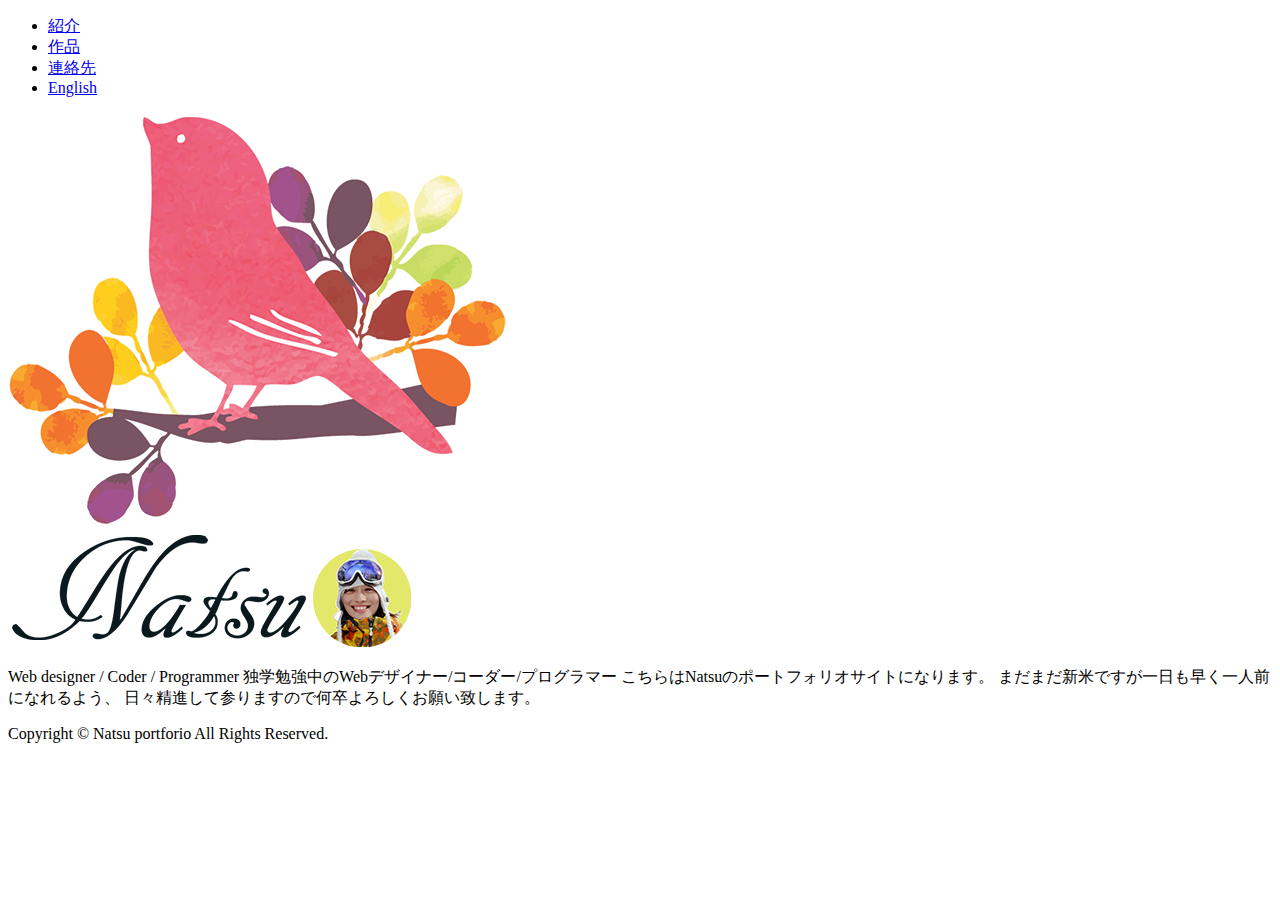
==== index.html @ 2cf08a6f "初期コミット" ====
<!DOCTYPE html>
<html lang="ja">
    <head>
        <meta charset="UTF-8">
        <meta http-equiv="Cache-Control" content="no-cache">
        <meta name="viewport" content="width=device-width,initial-scale=1">
        <link rel="shortcut icon" href="img/favicon.ico">
        <title>Home</title>
        <link rel="stylesheet" href="css/reset.css">
        <link rel="stylesheet" href="css/common.css">
        <link rel="stylesheet" href="css/index.css">
        <script src="js/main.js"></script>
    </head>

    <body>
        <!-- nav -->
        <header>
            <div class="header-logo-button">
                <a href="index.html">
                    <div class="bird-logo"></div>
                </a>
            </div>
            <nav class="h-nav">
                <ul>
                    <li>
                        <a href="HTML/about.html" class="current">
                            <span class="text-jp">紹介</span>
                            <span class="text-en">About</span>
                        </a>
                    </li>
                    <li>
                        <a href="HTML/works.html">
                            <span class="text-jp">作品</span>
                            <span class="text-en">Works</span>
                        </a>
                    </li>
                    <li>
                        <a href="HTML/form.html">
                            <span class="text-jp">連絡先</span>
                            <span class="text-en">Contact</span>
                        </a>
                    </li>
                    <li>
                        <a id="switch-language" href="#">
                            <span class="text-jp">English</span>
                            <span class="text-en">日本語</span>
                        </a>
                    </li>
                </ul>
            </nav>
        </header>
        <div class="clear"></div>

        <!--home画面（①名前と顔写真、②メッセージ、③ピンク鳥の画像）-->
        <div class="main-wrapper">
            <img class="background-bird-img" src="img/bird-img4.png">
            <div class="main-black-cover">  <!--半透明の黒のカバー-->
                <div class="home-conts-name-face">
                    <img class="home-conts-name" alt="my-name" src="img/myname-img.png">
                    <img class="home-conts-face" alt="my-face" src="img/myface-img.png">
                </div>
                <div class="home-site-introduction">
                    <p class="site-info-text">
                        <span class="text-jp">
                            <span class="br">Web designer / Coder / Programmer</span>
                            <span class="br"></span>
                            <span class="br text-s">独学勉強中のWebデザイナー/コーダー/プログラマー</span>
                            <span class="br text-s">こちらはNatsuのポートフォリオサイトになります。</span>
                            <span class="br text-s">まだまだ新米ですが一日も早く一人前になれるよう、</span>
                            <span class="br text-s">日々精進して参りますので何卒よろしくお願い致します。</span>
                        </span>
                        <span class="text-en">
                            <span class="br">Web designer / Coder / Programmer</span>
                            <span class="br"></span>
                            <span class="br text-s">under self-study This is Natsu's portfolio site. </span>
                            <span class="br text-s">It is still new, but I will continue to devote myself day by day</span>
                            <span class="br text-s"> so that I can become a full-fledged person as soon as possible.</span>
                            <span class="br text-s">Thank you for your cooperation.</span>
                        </span>
                    </p>
                </div>
            </div>
        </div>
        <div class="clear"></div>

        <!--フッター-->
        <footer>
            <div class="footer-text-box">
                <span>
                    Copyright © Natsu portforio All Rights Reserved.
                </span>
            </div>
        </footer>
    </body>
</html>
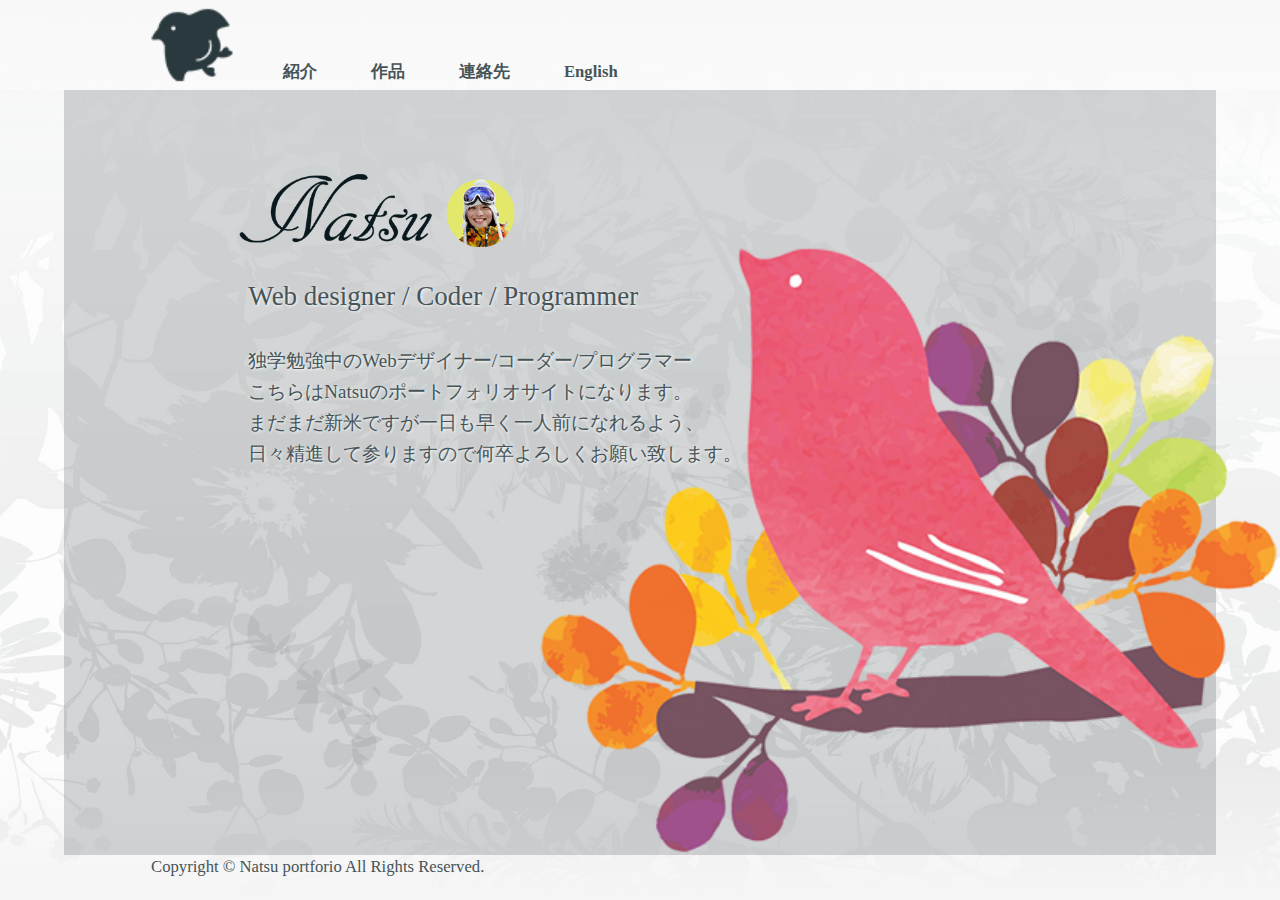
==== commit ec75075f: "cssパスを修正" ====
--- a/index.html
+++ b/index.html
@@ -6,9 +6,9 @@
         <meta name="viewport" content="width=device-width,initial-scale=1">
         <link rel="shortcut icon" href="img/favicon.ico">
         <title>Home</title>
-        <link rel="stylesheet" href="css/reset.css">
-        <link rel="stylesheet" href="css/common.css">
-        <link rel="stylesheet" href="css/index.css">
+        <link rel="stylesheet" href="CSS/reset.css">
+        <link rel="stylesheet" href="CSS/common.css">
+        <link rel="stylesheet" href="CSS/index.css">
         <script src="js/main.js"></script>
     </head>
 
--- a/CSS/common.css
+++ b/CSS/common.css
@@ -0,0 +1,209 @@
+/*一般的な、全体のCSSに共通しているものをこちらのCSSに記述している*/
+
+/*共通*/
+html{
+    height: 100%;
+}
+
+body{
+    font-family: "sans-serif","arial,Century","Times New Roman";
+    width: 100%; /*レスポンシブ：横幅*/
+    height: 100%;
+    overflow-x:hidden;
+    color: #465458;
+    background: #f7fafa url("../img/background-img2.jpg"); /*花の模様の背景画像*/
+    background-size: cover;
+}
+
+header{
+    height: 10%;
+    background-color: rgba(255,255,255,0.3);
+    position: relative;
+}
+
+footer{
+    height: 5%;
+    font-size: 20px;
+}
+
+ul{
+    list-style: none;
+}
+
+/*英語をデフォルトで非表示にする*/
+.text-en{
+    display: none;
+}
+
+/*クリア*/
+.clear{
+    clear: both;
+}
+
+/*改行*/
+.br::before {
+    content: "\A" ;
+    white-space: pre ;
+}
+
+/*以下から、クラスごとのｃｓｓ*/
+/*home-wrapper*/
+.main-wrapper{
+    height: initial;
+    position: relative;
+}
+
+/*黒バードのlogo画像*/
+.header-logo-button{
+    padding-left: 10%;
+    display: inline-block;
+    width: 10%;
+    height: 100%;
+    float: left;
+}
+
+.bird-logo{
+    background-image: url("../img/bird-logo.png");
+    width: 100%;
+    background-repeat: no-repeat;
+    height: 100%;
+    background-size: contain;
+    background-position: center;
+}
+
+/*ヘッダーの位置やサイズの調整、currentとhoverでカーソルあたるとcssアニメ*/
+.h-nav{
+    display: inline-block;
+    font-size: calc(100vw/(1920/23));
+    position: absolute;
+    bottom: 0;
+}
+
+.h-nav ul li{
+    list-style: none;
+    float: left;
+    padding: 0 3vh 1vh 3vh;
+    font-weight: bold;
+}
+.h-nav ul li a{
+    text-decoration: none;
+    color: #465458;
+    font-size: calc(100vw/(1920/25));
+}
+.h-nav ul li.current a{
+    color: #465458;
+    border-bottom: #465458 2px solid;
+}
+.h-nav ul li a:hover{
+    color: #a1538e;
+    border-bottom: none;
+    cursor: pointer;
+}
+
+/*透明で黒いカバー*/
+.main-black-cover{
+    width:90%;
+    height:initial;
+    margin:0 5%;
+    background: rgba(43,57,61,0.2);
+    z-index: 20;
+}
+
+/*フッター*/
+.footer-text-box{
+    padding-left: 10%;
+}
+
+.footer-text-box span{
+    padding-left: 2%;
+    font-size: calc(100vw/(1920/25));
+}
+
+.footer-text-box a{
+    text-decoration: none;
+    color: #465458;
+}
+
+.footer-text-box a:hover{
+    color: #a1538e;
+    border-bottom: #a1538e 2px solid;
+    cursor: pointer;
+}
+
+
+/*タブレット縦向き　0.5～0.8までのアスペクト比*/
+@media screen and (max-aspect-ratio: 8/10){
+
+    .main-wrapper{
+        overflow: hidden;
+        width: 100%;
+    }
+
+    .main-black-cover {
+        width: 100%;
+        margin: 0;
+    }
+
+    /*header*/
+    .header-logo-button{
+        padding-left: 5%;
+    }
+
+    .h-nav ul li {
+        padding: 0px 5px 10px 30px;
+    }
+
+    .h-nav ul li a{
+        font-size: calc(100vw/(1920/80)); /*80px*/
+    }
+
+    /*footer*/
+    .f-blank {
+        height: 15%;
+    }
+
+    .footer-text-box {
+        padding-left: 5%;
+    }
+
+    .footer-text-box span {
+        font-size: calc(100vw/(1920/50))
+    }
+}
+
+
+/*pc, スマホ横向き　1.8～2.5までのアスペクト比*/
+@media screen and (min-aspect-ratio: 18/10) {
+    /*header*/
+    .h-nav ul li a {
+        font-size: calc(100vw / (1920 / 28));
+    }
+
+    /*footer*/
+    .footer-text-box span {
+        font-size: calc(100vw/(1920/15));
+    }
+
+    .f-blank {
+        height: 10%;
+    }
+}
+
+
+
+
+
+/*スマホ　縦向き*/
+/*　必要になれば使用予定！
+@media screen and (max-aspect-ratio: 5/10){
+
+}
+*/
+
+
+/*PC、タブレット横向き、スマホ横向き*/
+/*　必要になれば使用予定！
+@media screen and (min-aspect-ratio: 8/10) and (max-aspect-ratio: 18/10){
+
+}
+*/--- a/CSS/index.css
+++ b/CSS/index.css
@@ -0,0 +1,118 @@
+.main-wrapper {
+    height: 85%;
+}
+
+.main-black-cover{
+    height:100%;
+}
+
+/*名前と顔写真をまとめたボックスで位置調整*/
+.home-conts-name-face{
+    padding-left: 15%;
+    padding-top: 7%;
+}
+
+.home-conts-name, .home-conts-face{
+    padding-right: 1%;
+}
+
+.home-conts-name{
+    width: 20%;
+    height: 20%;
+}
+
+.home-conts-face{
+    width: 7%;
+}
+
+/*サイトの紹介文*/
+.home-site-introduction{
+    padding-left: 16%;
+    line-height: normal;
+}
+
+.site-info-text{
+    font-size: 27px;
+    z-index: 30;
+    text-shadow: 1px 1px 3px white;
+    position: absolute;
+}
+
+.text-s{
+    font-size: 19px;
+}
+
+/*Twitter*/
+.twitter-font-color{
+    color: #a1538e;
+    text-decoration: none;
+}
+
+.twitter-font-color:hover{
+    color: #a1538e;
+    border-bottom: #a1538e 2px solid;
+    cursor: pointer;
+}
+
+/*背景に鳥の画像の配置*/
+.background-bird-img{
+    position: absolute;
+    bottom: 0;
+    right: 0;
+    height: 80%;
+    z-index: 10;
+}
+
+/*タブレット縦向き　0.5～0.8までのアスペクト比*/
+@media screen and (max-aspect-ratio: 8/10){
+
+    .home-conts-name-face {
+        padding-left: 7%;
+        padding-top: 10%;
+    }
+
+    .home-conts-name {
+        width: 40%;
+    }
+
+    .home-conts-face {
+        width: 15%;
+    }
+
+    .site-info-text {
+        padding-top: 1%;
+        font-size: calc(100vw/(1920/75));
+    }
+
+    .home-site-introduction {
+        padding-left: 13%;
+    }
+
+    .text-s{
+        font-size: 12px;
+    }
+
+    .background-bird-img{
+        width: 80%;
+        height: initial;
+        right: -20%;
+    }
+
+}
+
+/*pc, スマホ横向き　1.8～2.5までのアスペクト比*/
+@media screen and (min-aspect-ratio: 18/10){
+
+    .home-conts-name-face {
+        padding-top: 4%;
+    }
+
+    .site-info-text {
+        font-size: calc(100vw/(1920/30));
+    }
+
+    .text-s{
+        font-size: 15px;
+    }
+
+}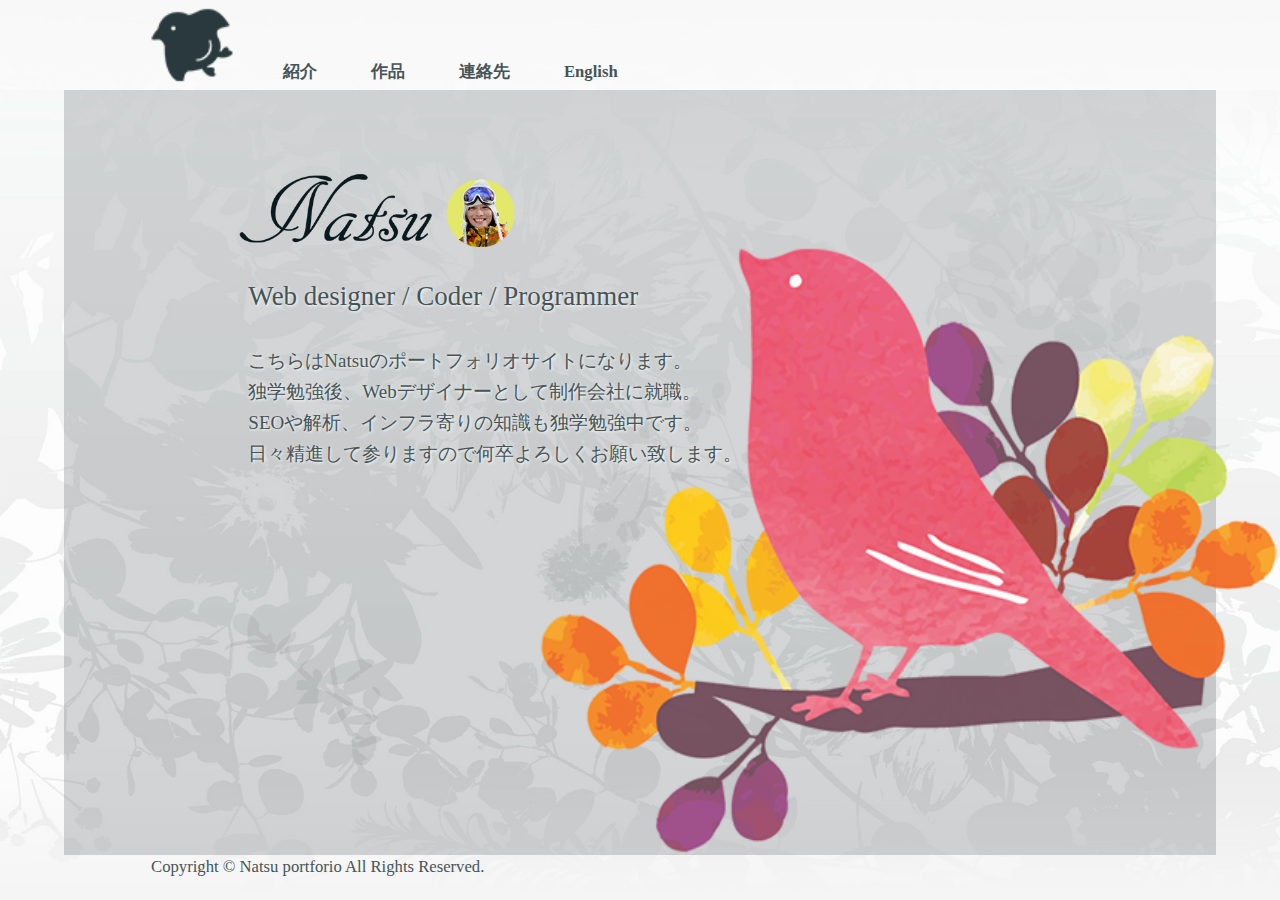
==== commit d7c77798: "https://github.com/mikanbiyori/portfolio/issues/9 経歴を更新した" ====
--- a/index.html
+++ b/index.html
@@ -64,9 +64,9 @@
                         <span class="text-jp">
                             <span class="br">Web designer / Coder / Programmer</span>
                             <span class="br"></span>
-                            <span class="br text-s">独学勉強中のWebデザイナー/コーダー/プログラマー</span>
                             <span class="br text-s">こちらはNatsuのポートフォリオサイトになります。</span>
-                            <span class="br text-s">まだまだ新米ですが一日も早く一人前になれるよう、</span>
+                            <span class="br text-s">独学勉強後、Webデザイナーとして制作会社に就職。</span>
+                            <span class="br text-s">SEOや解析、インフラ寄りの知識も独学勉強中です。</span>
                             <span class="br text-s">日々精進して参りますので何卒よろしくお願い致します。</span>
                         </span>
                         <span class="text-en">
